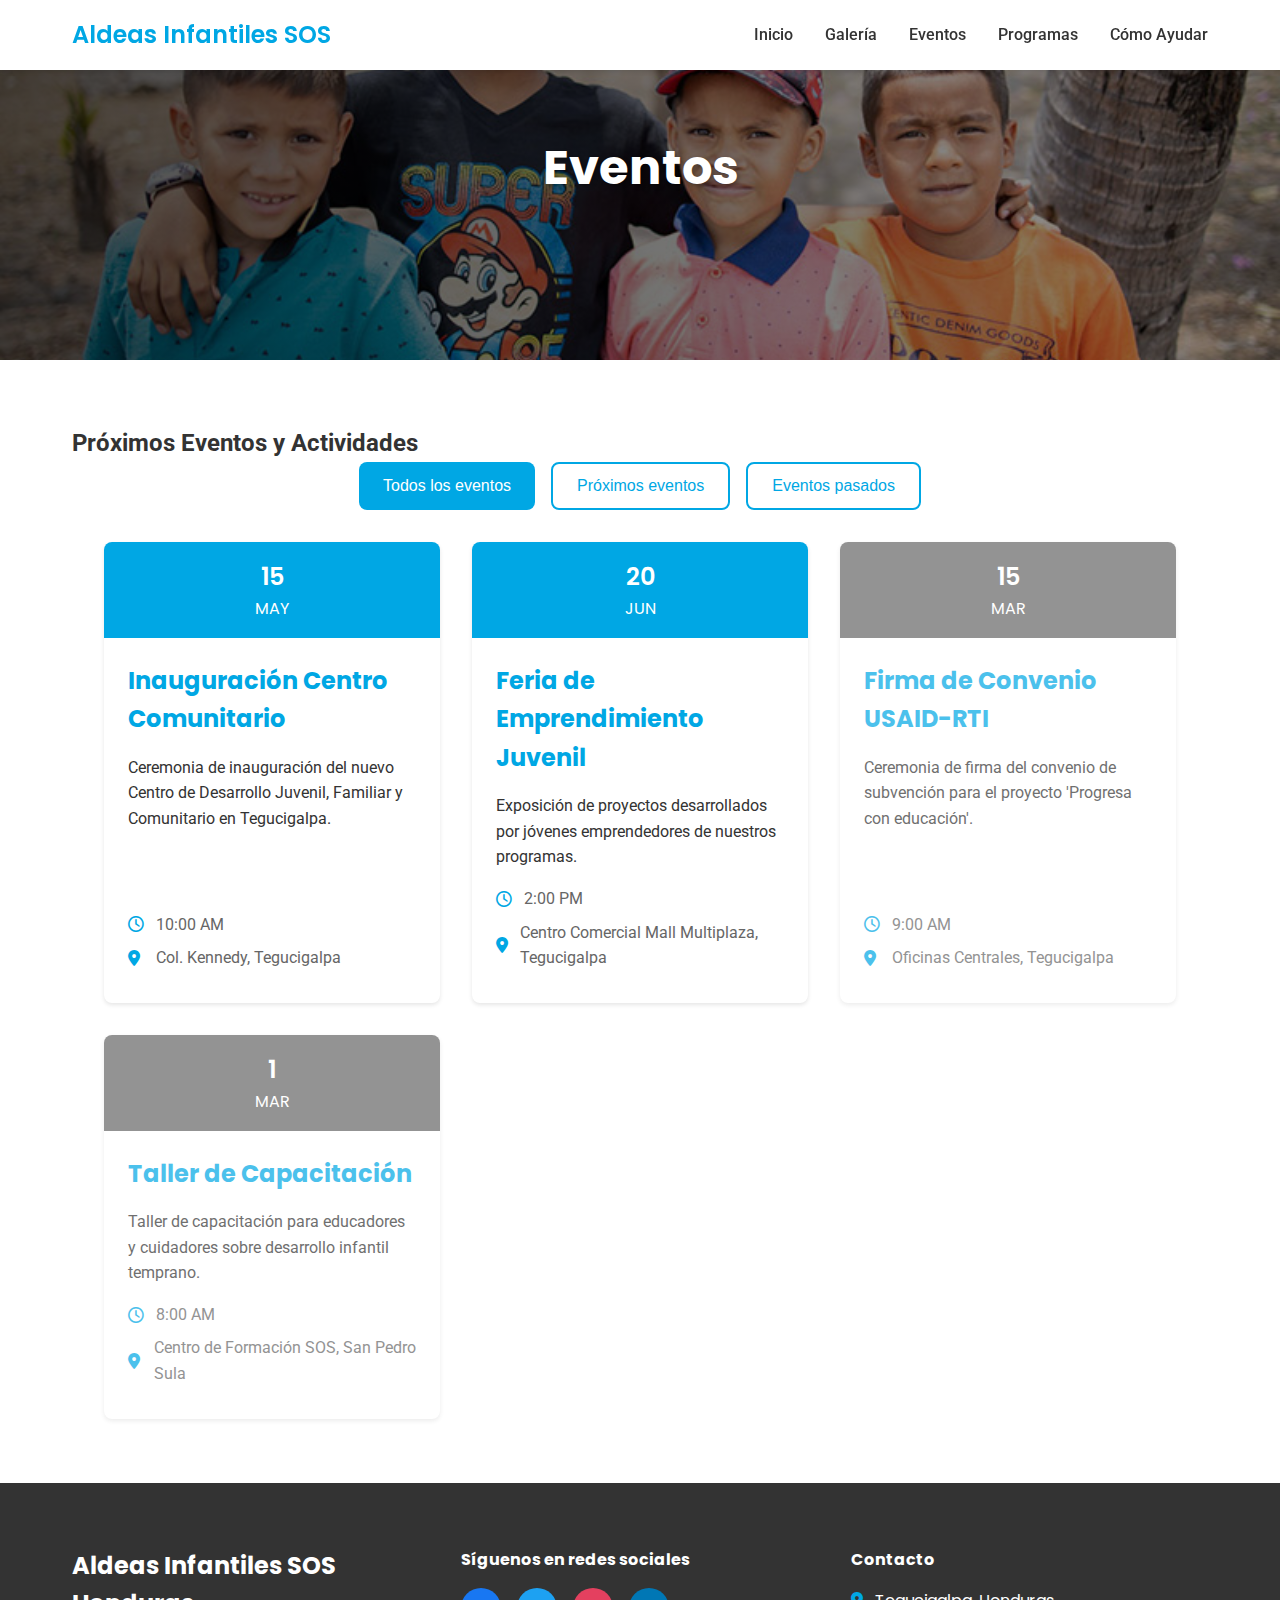
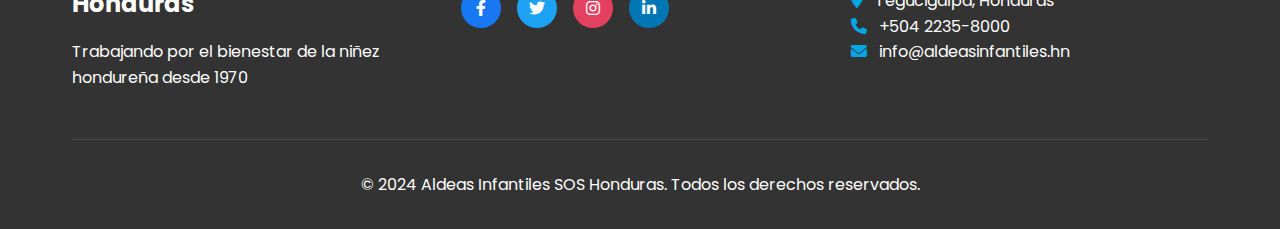
==== eventos.html @ 1073b1e2 "Actualización del sitio: Agregadas páginas de galería y eventos, barra de navegación y mejoras gener" ====
<!DOCTYPE html>
<html lang="es">
<head>
    <meta charset="UTF-8">
    <meta name="viewport" content="width=device-width, initial-scale=1.0">
    <title>Eventos - Aldeas Infantiles SOS Honduras</title>
    <link rel="stylesheet" href="/styles.css">
    <link rel="preconnect" href="https://fonts.googleapis.com">
    <link rel="preconnect" href="https://fonts.gstatic.com" crossorigin>
    <link href="https://fonts.googleapis.com/css2?family=Roboto:wght@300;400;500;700&family=Poppins:wght@400;600&display=swap" rel="stylesheet">
    <link rel="stylesheet" href="https://cdnjs.cloudflare.com/ajax/libs/font-awesome/6.0.0/css/all.min.css">
    <style>
        .eventos-section {
            padding: 4rem 0;
            background-color: #ffffff;
        }

        .eventos-filtros {
            display: flex;
            justify-content: center;
            gap: 1rem;
            margin-bottom: 2rem;
        }

        .eventos-grid {
            display: grid;
            grid-template-columns: repeat(auto-fit, minmax(300px, 1fr));
            gap: 2rem;
            padding: 0 2rem;
        }

        .evento-card {
            background: #ffffff;
            border-radius: 8px;
            overflow: hidden;
            box-shadow: 0 2px 4px rgba(0,0,0,0.1);
            transition: transform 0.3s ease, box-shadow 0.3s ease;
            display: flex;
            flex-direction: column;
        }

        .evento-card:hover {
            transform: translateY(-5px);
            box-shadow: 0 4px 8px rgba(0,0,0,0.15);
        }

        .evento-fecha {
            background-color: #00a7e4;
            color: white;
            padding: 1rem;
            text-align: center;
            font-family: 'Poppins', sans-serif;
        }

        .evento-fecha .dia {
            font-size: 1.5rem;
            font-weight: 600;
            margin: 0;
        }

        .evento-fecha .mes {
            font-size: 1rem;
            text-transform: uppercase;
            margin: 0;
        }

        .evento-contenido {
            padding: 1.5rem;
            flex-grow: 1;
            display: flex;
            flex-direction: column;
        }

        .evento-contenido h3 {
            color: #00a7e4;
            font-size: 1.5rem;
            margin-bottom: 1rem;
            font-family: 'Poppins', sans-serif;
        }

        .evento-contenido p {
            margin-bottom: 1rem;
            color: #333333;
            flex-grow: 1;
        }

        .evento-detalles {
            margin-top: auto;
        }

        .evento-detalles p {
            display: flex;
            align-items: center;
            gap: 0.5rem;
            margin-bottom: 0.5rem;
            color: #666666;
        }

        .evento-detalles i {
            color: #00a7e4;
            width: 20px;
        }

        .evento-pasado {
            opacity: 0.7;
        }

        .evento-pasado .evento-fecha {
            background-color: #666666;
        }

        @media (max-width: 768px) {
            .eventos-filtros {
                flex-direction: column;
                align-items: center;
            }

            .eventos-grid {
                grid-template-columns: 1fr;
                padding: 0 1rem;
            }
        }
    </style>
</head>
<body>
    <!-- Navbar -->
    <nav class="navbar">
        <div class="container">
            <a href="/" class="navbar-brand">Aldeas Infantiles SOS</a>
            <button class="navbar-toggle">
                <i class="fas fa-bars"></i>
            </button>
            <ul class="navbar-menu">
                <li><a href="/">Inicio</a></li>
                <li><a href="/galeria.html">Galería</a></li>
                <li><a href="/eventos.html">Eventos</a></li>
                <li><a href="/#nuestros-programas">Programas</a></li>
                <li><a href="/#como-ayudar">Cómo Ayudar</a></li>
            </ul>
        </div>
    </nav>

    <!-- Hero Section -->
    <section class="hero" style="height: 40vh;">
        <div>
            <h1>Eventos</h1>
        </div>
    </section>

    <!-- Eventos Section -->
    <section class="eventos-section">
        <div class="container">
            <h2>Próximos Eventos y Actividades</h2>
            <div class="eventos-filtros">
                <button class="btn btn-primary filtro-btn" data-filter="todos">Todos los eventos</button>
                <button class="btn btn-outline filtro-btn" data-filter="futuros">Próximos eventos</button>
                <button class="btn btn-outline filtro-btn" data-filter="pasados">Eventos pasados</button>
            </div>
            <div class="eventos-grid">
                <!-- Los eventos se cargarán dinámicamente con JavaScript -->
            </div>
        </div>
    </section>

    <!-- Footer -->
    <footer class="footer">
        <div class="container">
            <div class="footer-content">
                <div class="footer-info">
                    <h3>Aldeas Infantiles SOS Honduras</h3>
                    <p>Trabajando por el bienestar de la niñez hondureña desde 1970</p>
                </div>
                <div class="footer-social">
                    <h4>Síguenos en redes sociales</h4>
                    <div class="social-icons">
                        <a href="#" class="social-icon facebook"><i class="fab fa-facebook-f"></i></a>
                        <a href="#" class="social-icon twitter"><i class="fab fa-twitter"></i></a>
                        <a href="#" class="social-icon instagram"><i class="fab fa-instagram"></i></a>
                        <a href="#" class="social-icon linkedin"><i class="fab fa-linkedin-in"></i></a>
                    </div>
                </div>
                <div class="footer-contact">
                    <h4>Contacto</h4>
                    <p><i class="fas fa-map-marker-alt"></i> Tegucigalpa, Honduras</p>
                    <p><i class="fas fa-phone"></i> +504 2235-8000</p>
                    <p><i class="fas fa-envelope"></i> info@aldeasinfantiles.hn</p>
                </div>
            </div>
            <div class="footer-bottom">
                <p>&copy; 2024 Aldeas Infantiles SOS Honduras. Todos los derechos reservados.</p>
            </div>
        </div>
    </footer>

    <script>
        // Datos de ejemplo para los eventos
        const eventos = [
            {
                titulo: "Inauguración Centro Comunitario",
                descripcion: "Ceremonia de inauguración del nuevo Centro de Desarrollo Juvenil, Familiar y Comunitario en Tegucigalpa.",
                fecha: "2024-05-15",
                hora: "10:00 AM",
                ubicacion: "Col. Kennedy, Tegucigalpa",
                esPasado: false
            },
            {
                titulo: "Feria de Emprendimiento Juvenil",
                descripcion: "Exposición de proyectos desarrollados por jóvenes emprendedores de nuestros programas.",
                fecha: "2024-06-20",
                hora: "2:00 PM",
                ubicacion: "Centro Comercial Mall Multiplaza, Tegucigalpa",
                esPasado: false
            },
            {
                titulo: "Firma de Convenio USAID-RTI",
                descripcion: "Ceremonia de firma del convenio de subvención para el proyecto 'Progresa con educación'.",
                fecha: "2024-03-15",
                hora: "9:00 AM",
                ubicacion: "Oficinas Centrales, Tegucigalpa",
                esPasado: true
            },
            {
                titulo: "Taller de Capacitación",
                descripcion: "Taller de capacitación para educadores y cuidadores sobre desarrollo infantil temprano.",
                fecha: "2024-03-01",
                hora: "8:00 AM",
                ubicacion: "Centro de Formación SOS, San Pedro Sula",
                esPasado: true
            }
        ];

        // Función para formatear la fecha
        function formatearFecha(fechaStr) {
            const fecha = new Date(fechaStr);
            const meses = ['ENE', 'FEB', 'MAR', 'ABR', 'MAY', 'JUN', 'JUL', 'AGO', 'SEP', 'OCT', 'NOV', 'DIC'];
            return {
                dia: fecha.getDate(),
                mes: meses[fecha.getMonth()]
            };
        }

        // Función para crear una tarjeta de evento
        function crearTarjetaEvento(evento) {
            const fechaFormateada = formatearFecha(evento.fecha);
            const eventoCard = document.createElement('div');
            eventoCard.className = `evento-card ${evento.esPasado ? 'evento-pasado' : ''}`;
            eventoCard.dataset.tipo = evento.esPasado ? 'pasado' : 'futuro';
            
            eventoCard.innerHTML = `
                <div class="evento-fecha">
                    <p class="dia">${fechaFormateada.dia}</p>
                    <p class="mes">${fechaFormateada.mes}</p>
                </div>
                <div class="evento-contenido">
                    <h3>${evento.titulo}</h3>
                    <p>${evento.descripcion}</p>
                    <div class="evento-detalles">
                        <p><i class="far fa-clock"></i> ${evento.hora}</p>
                        <p><i class="fas fa-map-marker-alt"></i> ${evento.ubicacion}</p>
                    </div>
                </div>
            `;
            return eventoCard;
        }

        // Cargar eventos en la página
        const eventosGrid = document.querySelector('.eventos-grid');
        eventos.forEach(evento => {
            eventosGrid.appendChild(crearTarjetaEvento(evento));
        });

        // Funcionalidad de filtros
        document.querySelectorAll('.filtro-btn').forEach(btn => {
            btn.addEventListener('click', () => {
                // Actualizar estado activo de los botones
                document.querySelectorAll('.filtro-btn').forEach(b => {
                    b.classList.remove('btn-primary');
                    b.classList.add('btn-outline');
                });
                btn.classList.remove('btn-outline');
                btn.classList.add('btn-primary');

                // Filtrar eventos
                const filtro = btn.dataset.filter;
                document.querySelectorAll('.evento-card').forEach(card => {
                    if (filtro === 'todos' || 
                        (filtro === 'futuros' && card.dataset.tipo === 'futuro') ||
                        (filtro === 'pasados' && card.dataset.tipo === 'pasado')) {
                        card.style.display = 'flex';
                    } else {
                        card.style.display = 'none';
                    }
                });
            });
        });

        // Navbar toggle functionality
        const navbarToggle = document.querySelector('.navbar-toggle');
        const navbarMenu = document.querySelector('.navbar-menu');

        navbarToggle.addEventListener('click', () => {
            navbarMenu.classList.toggle('active');
        });

        // Close menu when clicking outside
        document.addEventListener('click', (e) => {
            if (!navbarToggle.contains(e.target) && !navbarMenu.contains(e.target)) {
                navbarMenu.classList.remove('active');
            }
        });
    </script>
</body>
</html>
---- styles.css ----
/* Importar fuentes de Google */
@import url('https://fonts.googleapis.com/css2?family=Roboto:wght@300;400;500;700&family=Poppins:wght@400;600&display=swap');

/* Reset básico */
* {
  margin: 0;
  padding: 0;
  box-sizing: border-box;
}

body {
  background-color: #f0f0f0;
  color: #333333;
  line-height: 1.6;
  font-family: 'Roboto', sans-serif;
}

.container {
  max-width: 1200px;
  margin: 0 auto;
  padding: 0 2rem;
}

/* Hero Section */
.hero {
  height: 80vh;
  max-width: 100vw;
  background-image: url(/images/aldeas-sos-1.jpg);
  background-size: cover;
  background-position: center;
  background-repeat: no-repeat;
  position: relative;
}

.hero > div {
  height: 100%;
  width: 100%;
  background: linear-gradient(
    to right,
    rgba(0, 0, 0, 0.7),
    rgba(0, 0, 0, 0.4)
  );
  display: flex;
  flex-direction: column;
  justify-content: center;
  align-items: center;
  text-align: center;
  padding: 0 2rem;
}

.hero > div > h1 {
  color: white;
  font-size: 3rem;
  font-weight: 700;
  max-width: 800px;
  margin-bottom: 1.5rem;
  text-shadow: 2px 2px 4px rgba(0, 0, 0, 0.3);
  font-family: 'Poppins', sans-serif;
}

/* Noticias Section */
.noticias-section {
  padding: 4rem 0;
  background-color: #ffffff;
  margin: 2rem auto;
}

.noticias-section h2 {
  color: #00a7e4;
  font-size: 2.5rem;
  text-align: center;
  margin-bottom: 2rem;
  font-family: 'Poppins', sans-serif;
}

.noticias-grid {
  display: grid;
  grid-template-columns: repeat(3, 1fr);
  gap: 2rem;
  margin: 0 auto;
}

.cardNoticia {
  background: #ffffff;
  border-radius: 8px;
  overflow: hidden;
  box-shadow: 0 2px 4px rgba(0,0,0,0.1);
  transition: transform 0.3s ease, box-shadow 0.3s ease;
  display: flex;
  flex-direction: column;
}

.cardNoticia:hover {
  transform: translateY(-5px);
  box-shadow: 0 4px 8px rgba(0,0,0,0.15);
}

.card-image {
  width: 100%;
  height: 220px;
  overflow: hidden;
}

.card-image img {
  width: 100%;
  height: 100%;
  object-fit: cover;
  transition: transform 0.3s ease;
}

.cardNoticia:hover .card-image img {
  transform: scale(1.05);
}

.card-content {
  padding: 1.5rem;
  flex-grow: 1;
  display: flex;
  flex-direction: column;
}

.card-content h3 {
  color: #00a7e4;
  font-size: 1.5rem;
  margin-bottom: 1rem;
  font-family: 'Poppins', sans-serif;
  line-height: 1.3;
}

.card-content p {
  color: #333333;
  font-size: 1rem;
  line-height: 1.5;
  margin-bottom: 1.5rem;
  flex-grow: 1;
}

.card-content .btn {
  align-self: flex-start;
  margin-top: auto;
}

.btn-primary {
  background-color: #00a7e4;
  color: white;
  padding: 0.8rem 1.5rem;
  border-radius: 6px;
  font-weight: 500;
  transition: background-color 0.3s ease, transform 0.3s ease;
}

.btn-primary:hover {
  background-color: #007bbd;
  transform: translateY(-2px);
}

/* Botones */
.btn {
  background-color: #00a7e4;
  color: white;
  padding: 0.8rem 1.5rem;
  border-radius: 8px;
  border: none;
  cursor: pointer;
  font-size: 1rem;
  font-weight: 500;
  transition: all 0.3s ease;
  text-decoration: none;
  display: inline-block;
}

.btn:hover {
  background-color: #007bbd;
  box-shadow: 0 2px 5px rgba(0,0,0,0.2);
  transform: translateY(-2px);
}

.btn-outline {
  background-color: transparent;
  border: 2px solid #00a7e4;
  color: #00a7e4;
}

.btn-outline:hover {
  background-color: #00a7e4;
  color: white;
}

.btn-light {
  background-color: white;
  color: #00a7e4;
}

.btn-light:hover {
  background-color: #f0f0f0;
  color: #007bbd;
}

/* Sobre Nosotros Section */
.sobre-nosotros-section {
  background-color: #f5f5f5;
}

.section-grid {
  display: grid;
  grid-template-columns: repeat(2, 1fr);
  gap: 4rem;
  align-items: center;
  padding: 4rem 0;
}

.organizacion-section {
  background-color: #e0f7fa;
  position: relative;
}

.organizacion-section::before {
  content: '';
  position: absolute;
  top: 0;
  left: 0;
  right: 0;
  bottom: 0;
  background-image: url('/path-to-pattern.png');
  opacity: 0.1;
}

.historia-section {
  background-color: #f0f0f0;
}

.equipo-section {
  background-color: #ffffff;
  box-shadow: 0 4px 10px rgba(0,0,0,0.1);
}

.content {
  padding: 2rem;
}

.content h2 {
  color: #00a7e4;
  font-size: 2.5rem;
  margin-bottom: 1.5rem;
  font-family: 'Poppins', sans-serif;
}

.content p {
  margin-bottom: 2rem;
  font-size: 1.1rem;
}

.image {
  overflow: hidden;
  border-radius: 12px;
  box-shadow: 0 4px 10px rgba(0,0,0,0.1);
}

.image img {
  width: 100%;
  height: 100%;
  object-fit: cover;
  transition: transform 0.3s ease;
}

.image:hover img {
  transform: scale(1.05);
}

/* Nuestros Programas Section */
.programas-section {
  padding: 4rem 0;
  background-color: #ffffff;
  margin: 2rem auto;
}

.programas-section h2 {
  color: #00a7e4;
  font-size: 2.5rem;
  text-align: center;
  margin-bottom: 1rem;
  font-family: 'Poppins', sans-serif;
}

.section-description {
  text-align: center;
  max-width: 800px;
  margin: 0 auto 3rem;
  color: #666;
  font-size: 1.1rem;
  line-height: 1.6;
}

.programas-grid {
  display: grid;
  grid-template-columns: repeat(auto-fit, minmax(280px, 1fr));
  gap: 1.5rem;
  margin: 0 auto;
  max-width: 1200px;
}

.programa-card {
  background: #ffffff;
  border: 2px solid #00a7e4;
  border-radius: 8px;
  padding: 2rem;
  min-height: 320px;
  box-sizing: border-box;
  display: flex;
  flex-direction: column;
  align-items: center;
  justify-content: flex-start;
  text-align: center;
  transition: all 0.3s ease;
}

.programa-card:hover {
  transform: translateY(-4px);
  box-shadow: 0 4px 8px rgba(0,0,0,0.1);
}

.programa-icon {
  width: 80px;
  height: 80px;
  display: flex;
  align-items: center;
  justify-content: center;
  margin-bottom: 1.5rem;
  border-radius: 50%;
  background-color: rgba(0, 167, 228, 0.1);
  transition: all 0.3s ease;
}

.programa-card:hover .programa-icon {
  background-color: rgba(0, 167, 228, 0.2);
  transform: scale(1.05);
}

.programa-icon i {
  font-size: 2.5rem;
  color: #00a7e4;
}

.programa-card h3 {
  color: #00a7e4;
  font-size: 1.3rem;
  margin-bottom: 1rem;
  font-family: 'Poppins', sans-serif;
  line-height: 1.3;
}

.programa-card p {
  color: #666;
  font-size: 1rem;
  line-height: 1.5;
  margin: 0;
  overflow: hidden;
  text-overflow: ellipsis;
  display: -webkit-box;
  -webkit-line-clamp: 4;
  -webkit-box-orient: vertical;
}

/* Cómo Ayudar Section */
.ayudar-section {
  display: grid;
  grid-template-columns: repeat(2, 1fr);
  background-color: #f5f5f5;
}

.ayudar-block {
  position: relative;
  min-height: 400px;
  background-size: cover;
  background-position: center;
  padding: 2rem;
  display: flex;
  align-items: center;
  justify-content: center;
  text-align: center;
  color: white;
}

.overlay {
  position: absolute;
  top: 0;
  left: 0;
  right: 0;
  bottom: 0;
  background: rgba(0, 0, 0, 0.6);
  display: flex;
  flex-direction: column;
  justify-content: center;
  align-items: center;
  padding: 2rem;
  transition: background-color 0.3s ease;
}

.ayudar-block:hover .overlay {
  background: rgba(0, 0, 0, 0.7);
}

.overlay h3 {
  font-size: 2rem;
  margin-bottom: 1rem;
  font-family: 'Poppins', sans-serif;
}

.overlay p {
  margin-bottom: 1.5rem;
  max-width: 300px;
}

/* Formulario de Donación */
.donacion-section {
  padding: 4rem 0;
  background-color: #f5f5f5;
}

.form-container {
  background: #ffffff;
  padding: 2rem;
  border-radius: 12px;
  box-shadow: 0 4px 10px rgba(0,0,0,0.1);
  max-width: 600px;
  margin: 0 auto;
}

.form-container h3 {
  color: #00a7e4;
  font-size: 2rem;
  text-align: center;
  margin-bottom: 2rem;
  font-family: 'Poppins', sans-serif;
}

.form-group {
  margin-bottom: 1.5rem;
}

.form-group label {
  display: block;
  margin-bottom: 0.5rem;
  color: #333;
  font-weight: 500;
}

.form-group input,
.form-group select {
  width: 100%;
  padding: 0.8rem;
  border: 1px solid #ddd;
  border-radius: 8px;
  font-size: 1rem;
  transition: all 0.3s ease;
}

.form-group input:focus,
.form-group select:focus {
  outline: none;
  border: 2px solid #00a7e4;
  box-shadow: 0 0 0 3px rgba(0, 167, 228, 0.1);
}

/* Footer */
.footer {
  background-color: #333333;
  color: white;
  padding: 4rem 0 2rem;
  font-family: 'Poppins', sans-serif;
}

.footer-content {
  display: grid;
  grid-template-columns: repeat(auto-fit, minmax(250px, 1fr));
  gap: 2rem;
  margin-bottom: 3rem;
}

.footer-info h3 {
  font-size: 1.5rem;
  margin-bottom: 1rem;
}

.footer-social h4,
.footer-contact h4 {
  margin-bottom: 1rem;
}

.social-icons {
  display: flex;
  gap: 1rem;
}

.social-icon {
  width: 40px;
  height: 40px;
  border-radius: 50%;
  display: flex;
  align-items: center;
  justify-content: center;
  color: white;
  text-decoration: none;
  transition: transform 0.3s ease;
}

.social-icon:hover {
  transform: translateY(-3px);
}

.facebook { background-color: #1877f2; }
.twitter { background-color: #1da1f2; }
.instagram { background-color: #e4405f; }
.linkedin { background-color: #0077b5; }

.footer-contact i {
  margin-right: 0.5rem;
  color: #00a7e4;
}

.footer-bottom {
  text-align: center;
  padding-top: 2rem;
  border-top: 1px solid rgba(255, 255, 255, 0.1);
}

/* Responsive Design */
@media (max-width: 768px) {
  .section-grid {
    grid-template-columns: 1fr;
    gap: 2rem;
  }

  .ayudar-section {
    grid-template-columns: 1fr;
  }

  .ayudar-block {
    min-height: 300px;
  }

  .carousel-btn {
    display: none;
  }

  .cardNoticia {
    margin: 0;
  }

  .footer-content {
    grid-template-columns: 1fr;
    text-align: center;
  }

  .social-icons {
    justify-content: center;
  }
}

@media (max-width: 480px) {
  .hero > div > h1 {
    font-size: 1.8rem;
  }

  .content h2,
  .noticias-section h2,
  .programas-section h2 {
    font-size: 2rem;
  }

  .programa-card,
  .form-container {
    padding: 1.5rem;
  }

  .overlay h3 {
    font-size: 1.5rem;
  }
}

/* Responsive Design para Noticias */
@media (max-width: 1024px) {
  .noticias-grid {
    grid-template-columns: repeat(2, 1fr);
  }
  
  .cardNoticia:last-child {
    grid-column: 1 / -1;
    max-width: 600px;
    margin: 0 auto;
  }
}

@media (max-width: 768px) {
  .noticias-grid {
    grid-template-columns: 1fr;
    gap: 1.5rem;
  }

  .cardNoticia {
    max-width: 500px;
    margin: 0 auto;
  }

  .cardNoticia:last-child {
    grid-column: auto;
    max-width: 500px;
  }

  .card-image {
    height: 200px;
  }

  .card-content {
    padding: 1.25rem;
  }

  .card-content h3 {
    font-size: 1.3rem;
  }
}

@media (max-width: 480px) {
  .noticias-section {
    padding: 2rem 0;
    margin: 1rem auto;
  }

  .noticias-section h2 {
    font-size: 2rem;
    margin-bottom: 1.5rem;
  }

  .card-image {
    height: 180px;
  }

  .card-content {
    padding: 1rem;
  }

  .card-content h3 {
    font-size: 1.2rem;
  }

  .card-content p {
    font-size: 0.95rem;
  }
}

/* Responsive Design para Programas */
@media (min-width: 1024px) {
  .programas-grid {
    grid-template-columns: repeat(4, 1fr);
  }
}

@media (min-width: 768px) and (max-width: 1023px) {
  .programas-grid {
    grid-template-columns: repeat(2, 1fr);
    max-width: 800px;
  }
}

@media (max-width: 767px) {
  .programas-section {
    padding: 3rem 0;
    margin: 1rem auto;
  }

  .programas-grid {
    grid-template-columns: 1fr;
    max-width: 400px;
    gap: 1rem;
  }

  .programa-card {
    min-height: 280px;
    padding: 1.5rem;
  }

  .programa-icon {
    width: 60px;
    height: 60px;
    margin-bottom: 1rem;
  }

  .programa-icon i {
    font-size: 2rem;
  }

  .programa-card h3 {
    font-size: 1.2rem;
    margin-bottom: 0.8rem;
  }

  .programa-card p {
    font-size: 0.95rem;
    -webkit-line-clamp: 3;
  }

  .section-description {
    margin-bottom: 2rem;
    font-size: 1rem;
    padding: 0 1rem;
  }
}

/* Navbar Styles */
.navbar {
  background-color: white;
  padding: 1rem 0;
  position: fixed;
  width: 100%;
  top: 0;
  z-index: 1000;
  box-shadow: 0 2px 4px rgba(0,0,0,0.1);
}

.navbar .container {
  display: flex;
  justify-content: space-between;
  align-items: center;
}

.navbar-brand {
  font-family: 'Poppins', sans-serif;
  font-size: 1.5rem;
  font-weight: 600;
  color: #00a7e4;
  text-decoration: none;
}

.navbar-menu {
  display: flex;
  gap: 2rem;
  list-style: none;
}

.navbar-menu a {
  color: #333333;
  text-decoration: none;
  font-weight: 500;
  transition: color 0.3s ease;
}

.navbar-menu a:hover {
  color: #00a7e4;
}

.navbar-toggle {
  display: none;
  background: none;
  border: none;
  font-size: 1.5rem;
  color: #333333;
  cursor: pointer;
}

@media (max-width: 768px) {
  .navbar-toggle {
    display: block;
  }

  .navbar-menu {
    display: none;
    position: absolute;
    top: 100%;
    left: 0;
    right: 0;
    background-color: white;
    padding: 1rem 0;
    flex-direction: column;
    align-items: center;
    gap: 1rem;
    box-shadow: 0 2px 4px rgba(0,0,0,0.1);
  }

  .navbar-menu.active {
    display: flex;
  }
}
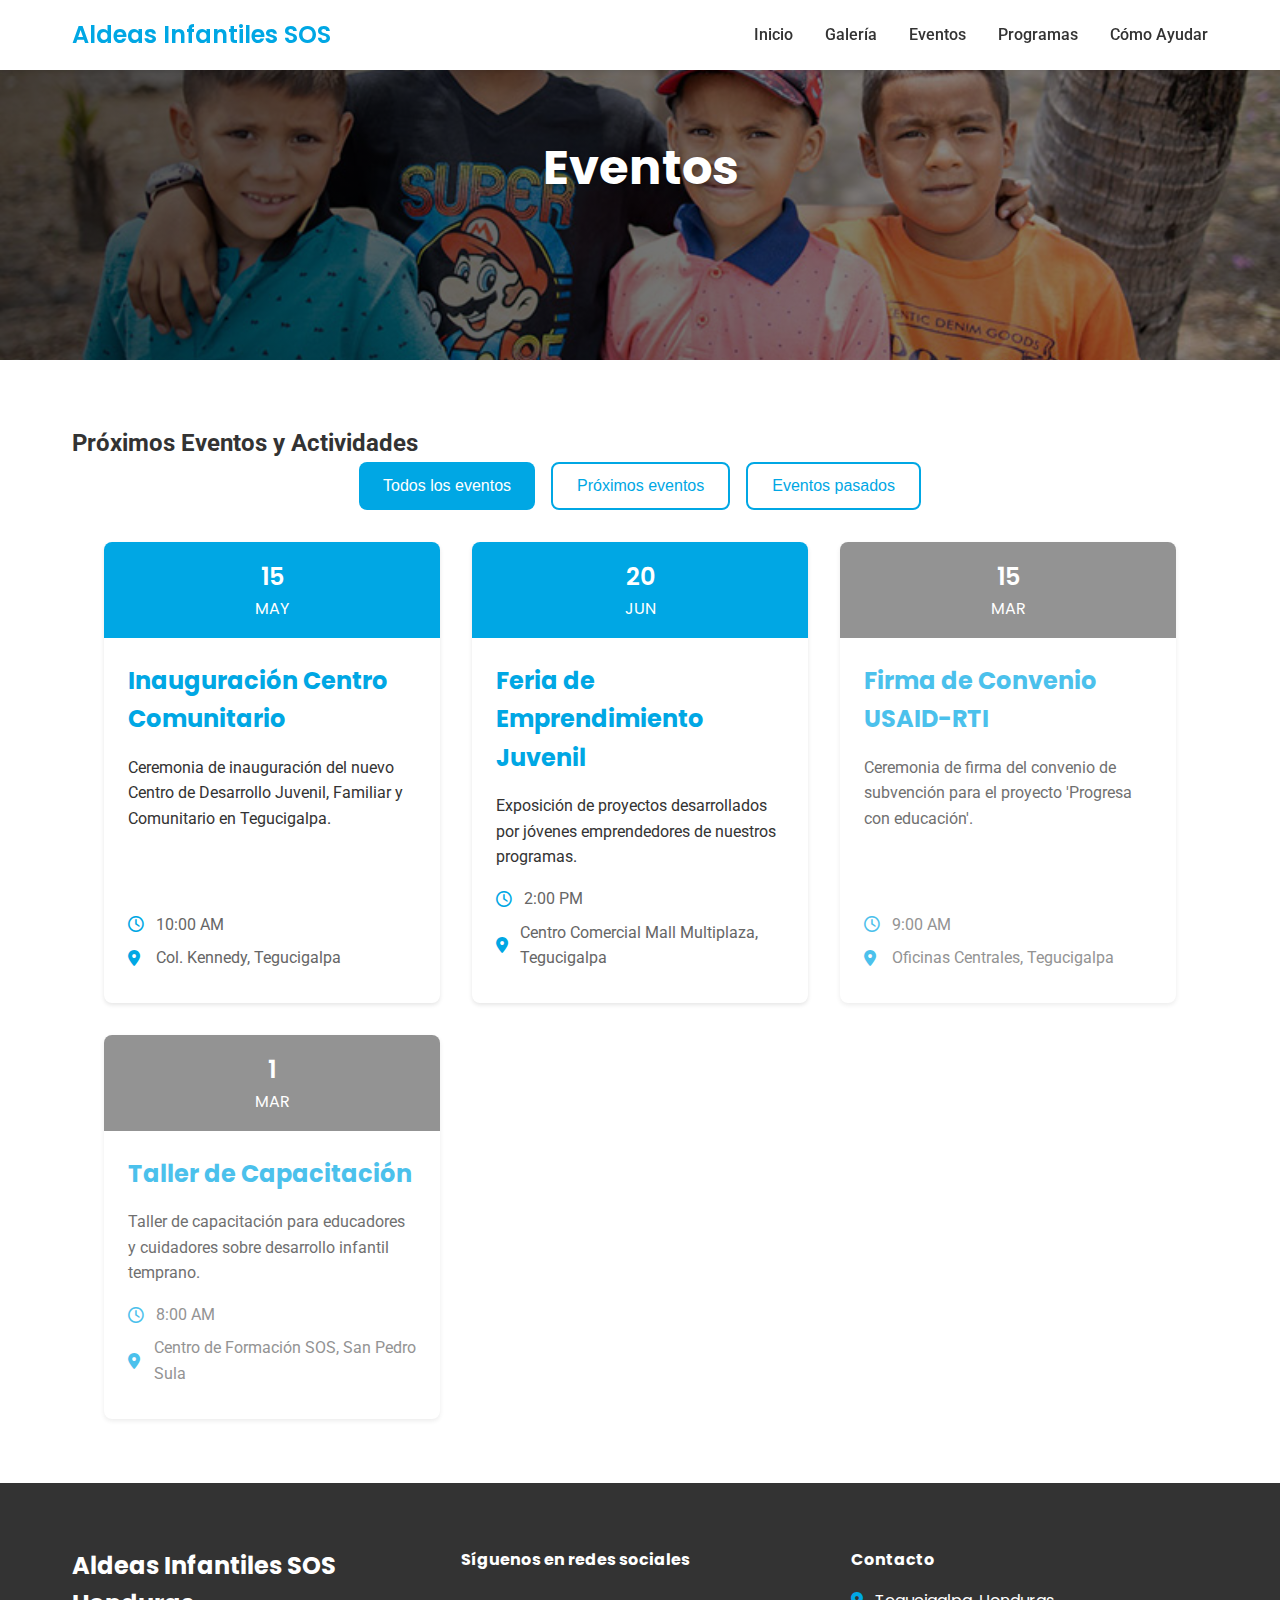
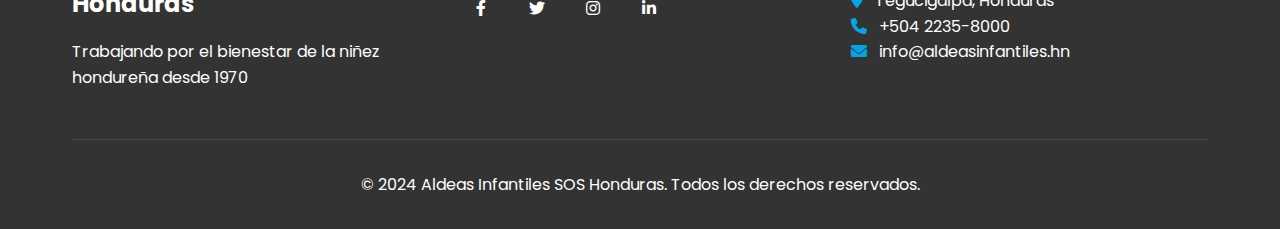
==== commit f3d363e1: "Actualización del footer en todas las páginas según el diseño proporcionado" ====
--- a/eventos.html
+++ b/eventos.html
@@ -123,7 +123,6 @@
     </style>
 </head>
 <body>
-    <!-- Navbar -->
     <nav class="navbar">
         <div class="container">
             <a href="/" class="navbar-brand">Aldeas Infantiles SOS</a>
@@ -140,14 +139,12 @@
         </div>
     </nav>
 
-    <!-- Hero Section -->
     <section class="hero" style="height: 40vh;">
         <div>
             <h1>Eventos</h1>
         </div>
     </section>
 
-    <!-- Eventos Section -->
     <section class="eventos-section">
         <div class="container">
             <h2>Próximos Eventos y Actividades</h2>
@@ -157,12 +154,10 @@
                 <button class="btn btn-outline filtro-btn" data-filter="pasados">Eventos pasados</button>
             </div>
             <div class="eventos-grid">
-                <!-- Los eventos se cargarán dinámicamente con JavaScript -->
             </div>
         </div>
     </section>
 
-    <!-- Footer -->
     <footer class="footer">
         <div class="container">
             <div class="footer-content">
@@ -173,10 +168,10 @@
                 <div class="footer-social">
                     <h4>Síguenos en redes sociales</h4>
                     <div class="social-icons">
-                        <a href="#" class="social-icon facebook"><i class="fab fa-facebook-f"></i></a>
-                        <a href="#" class="social-icon twitter"><i class="fab fa-twitter"></i></a>
-                        <a href="#" class="social-icon instagram"><i class="fab fa-instagram"></i></a>
-                        <a href="#" class="social-icon linkedin"><i class="fab fa-linkedin-in"></i></a>
+                        <a href="#" class="social-icon"><i class="fab fa-facebook-f"></i></a>
+                        <a href="#" class="social-icon"><i class="fab fa-twitter"></i></a>
+                        <a href="#" class="social-icon"><i class="fab fa-instagram"></i></a>
+                        <a href="#" class="social-icon"><i class="fab fa-linkedin-in"></i></a>
                     </div>
                 </div>
                 <div class="footer-contact">
@@ -193,7 +188,6 @@
     </footer>
 
     <script>
-        // Datos de ejemplo para los eventos
         const eventos = [
             {
                 titulo: "Inauguración Centro Comunitario",
@@ -229,7 +223,6 @@
             }
         ];
 
-        // Función para formatear la fecha
         function formatearFecha(fechaStr) {
             const fecha = new Date(fechaStr);
             const meses = ['ENE', 'FEB', 'MAR', 'ABR', 'MAY', 'JUN', 'JUL', 'AGO', 'SEP', 'OCT', 'NOV', 'DIC'];
@@ -239,7 +232,6 @@
             };
         }
 
-        // Función para crear una tarjeta de evento
         function crearTarjetaEvento(evento) {
             const fechaFormateada = formatearFecha(evento.fecha);
             const eventoCard = document.createElement('div');
@@ -263,16 +255,13 @@
             return eventoCard;
         }
 
-        // Cargar eventos en la página
         const eventosGrid = document.querySelector('.eventos-grid');
         eventos.forEach(evento => {
             eventosGrid.appendChild(crearTarjetaEvento(evento));
         });
 
-        // Funcionalidad de filtros
         document.querySelectorAll('.filtro-btn').forEach(btn => {
             btn.addEventListener('click', () => {
-                // Actualizar estado activo de los botones
                 document.querySelectorAll('.filtro-btn').forEach(b => {
                     b.classList.remove('btn-primary');
                     b.classList.add('btn-outline');
@@ -280,7 +269,6 @@
                 btn.classList.remove('btn-outline');
                 btn.classList.add('btn-primary');
 
-                // Filtrar eventos
                 const filtro = btn.dataset.filter;
                 document.querySelectorAll('.evento-card').forEach(card => {
                     if (filtro === 'todos' || 
@@ -294,7 +282,6 @@
             });
         });
 
-        // Navbar toggle functionality
         const navbarToggle = document.querySelector('.navbar-toggle');
         const navbarMenu = document.querySelector('.navbar-menu');
 
@@ -302,7 +289,6 @@
             navbarMenu.classList.toggle('active');
         });
 
-        // Close menu when clicking outside
         document.addEventListener('click', (e) => {
             if (!navbarToggle.contains(e.target) && !navbarMenu.contains(e.target)) {
                 navbarMenu.classList.remove('active');
